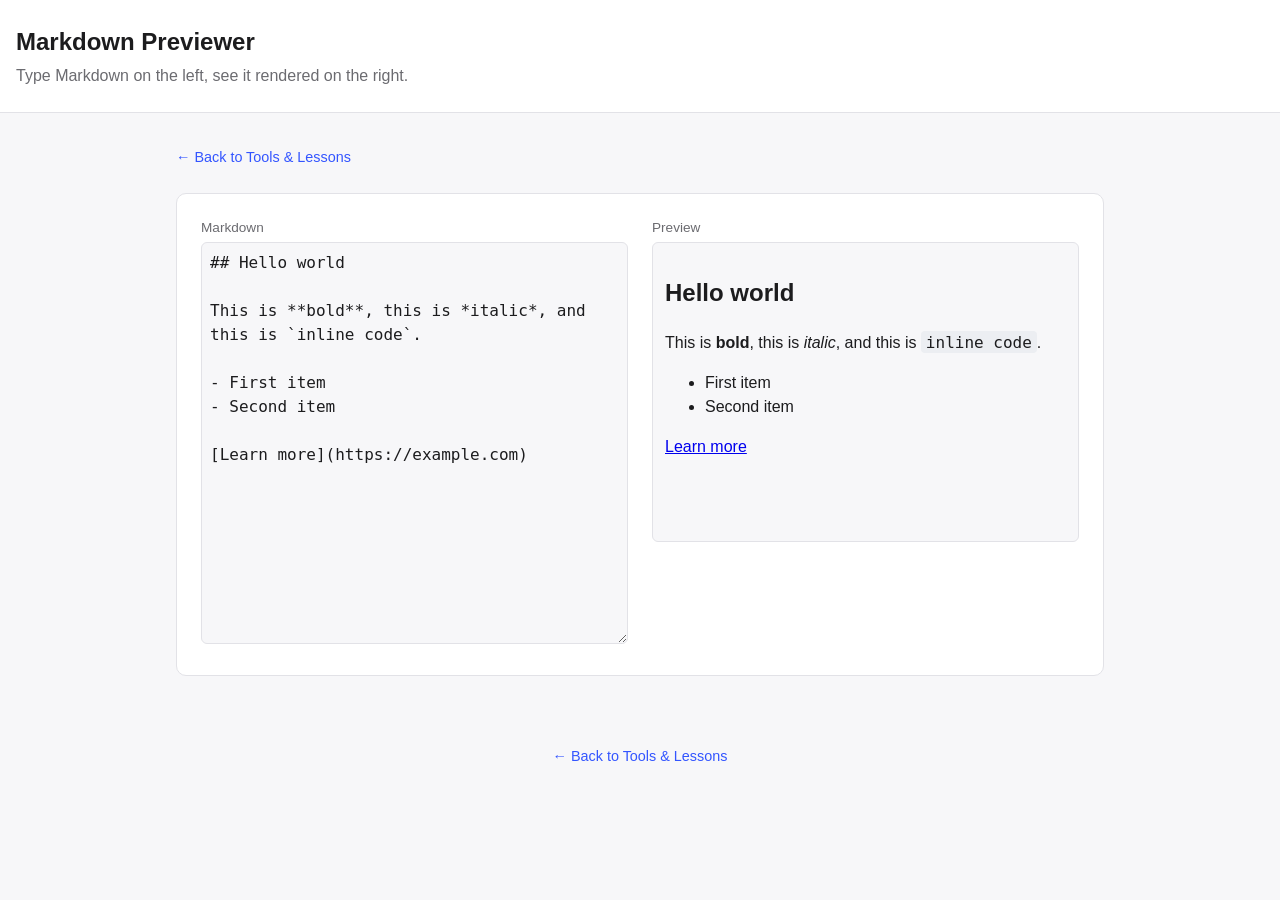
==== tools/markdown-previewer/index.html @ 003c36f0 "Add phase-one tools portal: Unit Converter and Markdown Previewer Sets up a growing collection patte" ====
<!doctype html>
<html lang="en">
<head>
  <meta charset="utf-8">
  <meta name="viewport" content="width=device-width, initial-scale=1">
  <title>Markdown Previewer — Tools &amp; Lessons</title>
  <link rel="stylesheet" href="../../assets/styles.css">
  <link rel="stylesheet" href="styles.css">
</head>
<body>
  <header class="site-header">
    <h1>Markdown Previewer</h1>
    <p>Type Markdown on the left, see it rendered on the right.</p>
  </header>

  <main>
    <a class="back-link" href="../../index.html">&larr; Back to Tools &amp; Lessons</a>

    <div class="tool-panel">
      <div class="preview-columns">
        <div>
          <label for="markdown-input">Markdown</label>
          <textarea id="markdown-input" rows="16">## Hello world

This is **bold**, this is *italic*, and this is `inline code`.

- First item
- Second item

[Learn more](https://example.com)</textarea>
        </div>
        <div>
          <label>Preview</label>
          <div id="markdown-preview" class="preview-pane"></div>
        </div>
      </div>
    </div>
  </main>

  <footer class="site-footer">
    <p><a class="back-link" href="../../index.html">&larr; Back to Tools &amp; Lessons</a></p>
  </footer>

  <script src="script.js"></script>
</body>
</html>
---- assets/styles.css ----
:root {
  --color-bg: #f7f7f9;
  --color-surface: #ffffff;
  --color-text: #1c1c1e;
  --color-muted: #6b6b70;
  --color-accent: #3355ff;
  --color-border: #e2e2e7;
  --radius: 10px;
  --spacing: 1rem;
}

* {
  box-sizing: border-box;
}

body {
  margin: 0;
  font-family: -apple-system, BlinkMacSystemFont, "Segoe UI", Helvetica, Arial, sans-serif;
  background: var(--color-bg);
  color: var(--color-text);
  line-height: 1.5;
}

header.site-header {
  padding: 1.5rem var(--spacing);
  border-bottom: 1px solid var(--color-border);
  background: var(--color-surface);
}

header.site-header h1 {
  margin: 0 0 0.25rem 0;
  font-size: 1.5rem;
}

header.site-header p {
  margin: 0;
  color: var(--color-muted);
}

main {
  max-width: 960px;
  margin: 0 auto;
  padding: 2rem var(--spacing);
}

footer.site-footer {
  text-align: center;
  padding: 1.5rem var(--spacing);
  color: var(--color-muted);
  font-size: 0.875rem;
}

.card-grid {
  display: grid;
  grid-template-columns: repeat(auto-fill, minmax(240px, 1fr));
  gap: 1rem;
}

.card {
  display: block;
  background: var(--color-surface);
  border: 1px solid var(--color-border);
  border-radius: var(--radius);
  padding: 1.25rem;
  text-decoration: none;
  color: inherit;
  transition: box-shadow 0.15s ease, transform 0.15s ease;
}

.card:hover,
.card:focus-visible {
  box-shadow: 0 4px 14px rgba(0, 0, 0, 0.08);
  transform: translateY(-2px);
}

.card h2 {
  margin: 0 0 0.5rem 0;
  font-size: 1.1rem;
  color: var(--color-accent);
}

.card p {
  margin: 0;
  color: var(--color-muted);
  font-size: 0.9rem;
}

.back-link {
  display: inline-block;
  margin-bottom: 1.5rem;
  color: var(--color-accent);
  text-decoration: none;
  font-size: 0.9rem;
}

.back-link:hover {
  text-decoration: underline;
}

.tool-panel {
  background: var(--color-surface);
  border: 1px solid var(--color-border);
  border-radius: var(--radius);
  padding: 1.5rem;
}

label {
  display: block;
  font-size: 0.85rem;
  color: var(--color-muted);
  margin-bottom: 0.25rem;
}

input,
select,
textarea {
  font: inherit;
  padding: 0.5rem;
  border: 1px solid var(--color-border);
  border-radius: 6px;
  background: var(--color-bg);
  color: var(--color-text);
  width: 100%;
}
---- tools/markdown-previewer/styles.css ----
.preview-columns {
  display: grid;
  grid-template-columns: 1fr 1fr;
  gap: 1.5rem;
}

@media (max-width: 640px) {
  .preview-columns {
    grid-template-columns: 1fr;
  }
}

#markdown-input {
  font-family: ui-monospace, SFMono-Regular, Menlo, Consolas, monospace;
  resize: vertical;
}

.preview-pane {
  min-height: 300px;
  background: var(--color-bg);
  border: 1px solid var(--color-border);
  border-radius: 6px;
  padding: 0.75rem;
  overflow-wrap: break-word;
}

.preview-pane pre {
  background: #eceef2;
  padding: 0.5rem;
  border-radius: 6px;
  overflow-x: auto;
}

.preview-pane code {
  font-family: ui-monospace, SFMono-Regular, Menlo, Consolas, monospace;
  background: #eceef2;
  padding: 0.1rem 0.3rem;
  border-radius: 4px;
}

.preview-pane pre code {
  background: none;
  padding: 0;
}
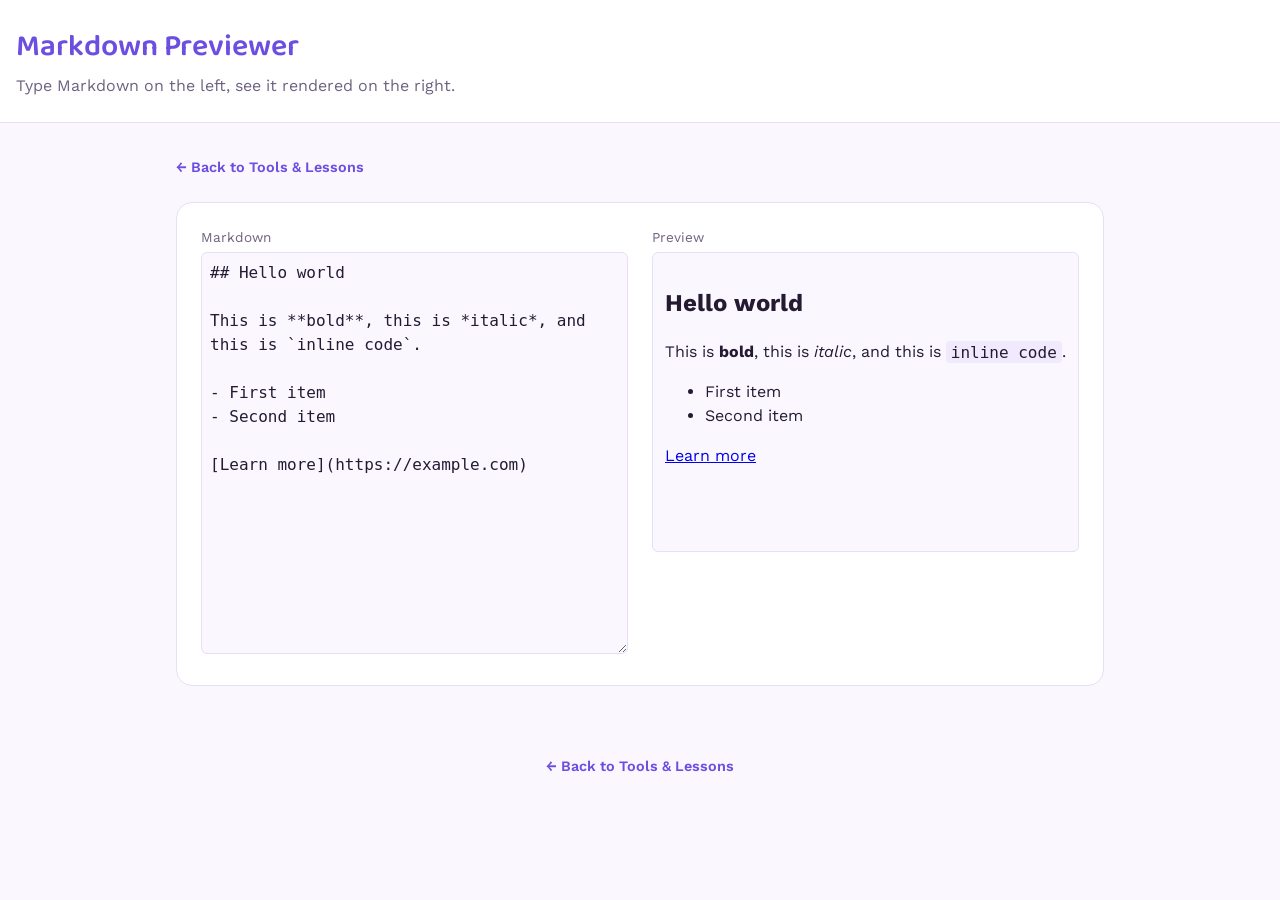
==== commit 6f0836c3: "Apply Playful Learning visual design to the portal Adopts the chosen design concept: lavender backgr" ====
--- a/tools/markdown-previewer/index.html
+++ b/tools/markdown-previewer/index.html
@@ -4,6 +4,8 @@
   <meta charset="utf-8">
   <meta name="viewport" content="width=device-width, initial-scale=1">
   <title>Markdown Previewer — Tools &amp; Lessons</title>
+  <link rel="preconnect" href="https://fonts.googleapis.com">
+  <link rel="stylesheet" href="https://fonts.googleapis.com/css2?family=Baloo+2:wght@500;600&family=Work+Sans:wght@400;600&display=swap">
   <link rel="stylesheet" href="../../assets/styles.css">
   <link rel="stylesheet" href="styles.css">
 </head>
--- a/assets/styles.css
+++ b/assets/styles.css
@@ -1,11 +1,14 @@
 :root {
-  --color-bg: #f7f7f9;
+  --color-bg: #fbf7ff;
   --color-surface: #ffffff;
-  --color-text: #1c1c1e;
-  --color-muted: #6b6b70;
-  --color-accent: #3355ff;
-  --color-border: #e2e2e7;
-  --radius: 10px;
+  --color-text: #241b33;
+  --color-muted: #6e6280;
+  --color-accent: #6c4fe0;
+  --color-accent-alt: #2fb6a3;
+  --color-border: #e6dff5;
+  --font-display: "Baloo 2", sans-serif;
+  --font-body: "Work Sans", sans-serif;
+  --radius: 20px;
   --spacing: 1rem;
 }
 
@@ -15,7 +18,7 @@
 
 body {
   margin: 0;
-  font-family: -apple-system, BlinkMacSystemFont, "Segoe UI", Helvetica, Arial, sans-serif;
+  font-family: var(--font-body);
   background: var(--color-bg);
   color: var(--color-text);
   line-height: 1.5;
@@ -29,7 +32,10 @@
 
 header.site-header h1 {
   margin: 0 0 0.25rem 0;
-  font-size: 1.5rem;
+  font-family: var(--font-display);
+  font-weight: 600;
+  font-size: 1.9rem;
+  color: var(--color-accent);
 }
 
 header.site-header p {
@@ -57,11 +63,13 @@
 }
 
 .card {
-  display: block;
+  display: flex;
+  flex-direction: column;
+  gap: 0.75rem;
   background: var(--color-surface);
   border: 1px solid var(--color-border);
   border-radius: var(--radius);
-  padding: 1.25rem;
+  padding: 1.5rem;
   text-decoration: none;
   color: inherit;
   transition: box-shadow 0.15s ease, transform 0.15s ease;
@@ -69,14 +77,33 @@
 
 .card:hover,
 .card:focus-visible {
-  box-shadow: 0 4px 14px rgba(0, 0, 0, 0.08);
+  box-shadow: 0 8px 20px rgba(108, 79, 224, 0.12);
   transform: translateY(-2px);
 }
 
+.card-icon {
+  display: flex;
+  align-items: center;
+  justify-content: center;
+  width: 48px;
+  height: 48px;
+  border-radius: 50%;
+  background: var(--color-accent);
+  color: #ffffff;
+  font-family: var(--font-display);
+  font-size: 1.1rem;
+}
+
+.card-icon--alt {
+  background: var(--color-accent-alt);
+}
+
 .card h2 {
-  margin: 0 0 0.5rem 0;
-  font-size: 1.1rem;
-  color: var(--color-accent);
+  margin: 0;
+  font-family: var(--font-display);
+  font-weight: 600;
+  font-size: 1.2rem;
+  color: var(--color-text);
 }
 
 .card p {
@@ -85,12 +112,33 @@
   font-size: 0.9rem;
 }
 
+.card-link {
+  margin-top: auto;
+  font-size: 0.9rem;
+  font-weight: 600;
+  color: var(--color-accent);
+}
+
+.card-more {
+  display: flex;
+  align-items: center;
+  justify-content: center;
+  text-align: center;
+  border: 1px dashed #d8cfed;
+  background: transparent;
+}
+
+.card-more p {
+  color: #9084a8;
+}
+
 .back-link {
   display: inline-block;
   margin-bottom: 1.5rem;
   color: var(--color-accent);
   text-decoration: none;
   font-size: 0.9rem;
+  font-weight: 600;
 }
 
 .back-link:hover {
@@ -100,7 +148,7 @@
 .tool-panel {
   background: var(--color-surface);
   border: 1px solid var(--color-border);
-  border-radius: var(--radius);
+  border-radius: 16px;
   padding: 1.5rem;
 }
 
--- a/tools/markdown-previewer/styles.css
+++ b/tools/markdown-previewer/styles.css
@@ -25,7 +25,7 @@
 }
 
 .preview-pane pre {
-  background: #eceef2;
+  background: #f0eafc;
   padding: 0.5rem;
   border-radius: 6px;
   overflow-x: auto;
@@ -33,7 +33,7 @@
 
 .preview-pane code {
   font-family: ui-monospace, SFMono-Regular, Menlo, Consolas, monospace;
-  background: #eceef2;
+  background: #f0eafc;
   padding: 0.1rem 0.3rem;
   border-radius: 4px;
 }
